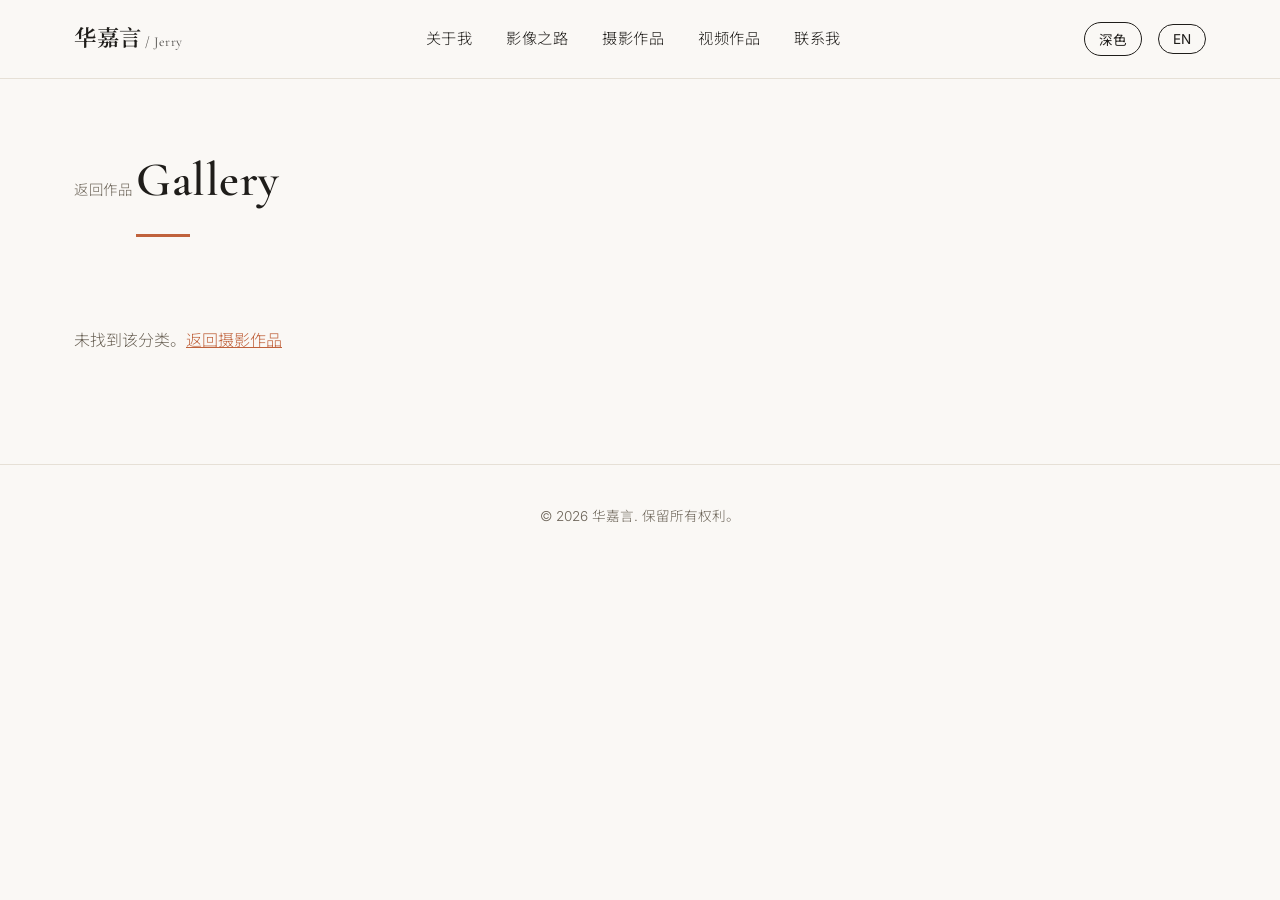
==== gallery.html @ f97c482c "摄影作品改为可点击模块 + 独立相册页 (gallery.html) - 首页摄影板块换成 5 个可点击模块卡片（自然/城市/街拍/端午龙舟/其他） - 点击模块跳转 gallery.html?cat" ====
<!DOCTYPE html>
<html lang="zh">
<head>
  <meta charset="UTF-8" />
  <meta name="viewport" content="width=device-width, initial-scale=1.0" />
  <title>摄影作品 · Jerry</title>
  <meta name="description" content="华嘉言的摄影作品集 · 分类相册" />

  <link rel="preconnect" href="https://fonts.googleapis.com" />
  <link rel="preconnect" href="https://fonts.gstatic.com" crossorigin />
  <link href="https://fonts.googleapis.com/css2?family=Cormorant+Garamond:wght@500;600&family=Inter:wght@300;400;500&family=Noto+Sans+SC:wght@300;400;500&family=Noto+Serif+SC:wght@500;600&display=swap" rel="stylesheet" />

  <link rel="stylesheet" href="css/style.css" />
</head>
<body>

  <div id="app">
  <!-- ============ 顶部导航（与首页一致，链接回首页各板块） ============ -->
  <header class="nav" id="nav">
    <div class="nav__inner">
      <a href="index.html#home" class="nav__logo">华嘉言<span class="nav__logo-en"> / Jerry</span></a>

      <nav class="nav__links" id="navLinks">
        <a href="index.html#about" data-i18n="nav.about">关于我</a>
        <a href="index.html#journey" data-i18n="nav.journey">影像之路</a>
        <a href="index.html#photography" data-i18n="nav.photo">摄影作品</a>
        <a href="index.html#video" data-i18n="nav.video">视频作品</a>
        <a href="index.html#contact" data-i18n="nav.contact">联系我</a>
      </nav>

      <div class="nav__right">
        <button class="theme-toggle" id="themeToggle" aria-label="切换主题">深色</button>
        <button class="lang-toggle" id="langToggle" aria-label="切换语言">EN</button>
        <button class="hamburger" id="hamburger" aria-label="菜单">
          <span></span><span></span><span></span>
        </button>
      </div>
    </div>
  </header>

  <main>
    <!-- ============ 分类相册 ============ -->
    <section class="section gallery-page" id="gallery">
      <div class="container">
        <a class="gallery-back" href="index.html#photography" data-i18n="photo.back">返回作品</a>

        <h2 class="section__title" id="galleryTitle">摄影作品</h2>
        <p class="section__intro" id="galleryIntro"></p>

        <!-- 该分类的全部照片（由 js/gallery.js 按 ?cat=<id> 渲染；支持按城市分子类） -->
        <div class="gallery" id="galleryGrid"></div>

        <!-- 找不到分类时的提示 -->
        <p class="gallery-notfound" id="galleryNotFound" style="display:none">
          未找到该分类。<a href="index.html#photography">返回摄影作品</a>
        </p>
      </div>
    </section>
  </main>

  <!-- ============ 页脚 ============ -->
  <footer class="footer">
    <p data-i18n="footer">© 2026 你的名字. 保留所有权利。</p>
  </footer>
  </div>

  <!-- ============ 点击查看大图 的灯箱 ============ -->
  <div class="lightbox" id="lightbox" aria-hidden="true">
    <img class="lightbox__img" id="lightboxImg" src="" alt="" />
    <span class="lightbox__hint">点击任意处关闭</span>
  </div>

  <!-- 共享脚本：i18n / 主题 / 语言 / 导航（main.js 对首页专属模块做了缺失保护，可在本页安全复用） -->
  <script src="js/gallery-data.js"></script>
  <script src="js/main.js"></script>
  <script src="js/gallery.js"></script>
</body>
</html>
---- css/style.css ----
/* =========================================================
   设计变量：想换配色，只改这里就行
   ========================================================= */
:root {
  --bg: #faf8f5;          /* 暖白背景 */
  --surface: #ffffff;      /* 卡片白 */
  --ink: #1f1d1a;          /* 墨黑正文 */
  --muted: #6b6357;        /* 次要灰棕 */
  --accent: #c0623c;       /* 陶土色点缀 */
  --line: #e6e0d6;         /* 分割线 */
  --maxw: 1180px;
  --serif: "Cormorant Garamond", "Noto Serif SC", serif;
  --sans: "Inter", "Noto Sans SC", system-ui, sans-serif;
}

/* 深色模式配色（通过 <html data-theme="dark"> 切换） */
[data-theme="dark"] {
  --bg: #16140f;
  --surface: #201d18;
  --ink: #f3eee4;
  --muted: #b6aa9a;
  --line: #322e28;
  --accent: #e0895b;
}

/* 深色下导航栏（滚动后）用深底，避免浅底配浅字看不清 */
[data-theme="dark"] .nav.scrolled {
  background: rgba(22,20,15,.9);
  box-shadow: 0 1px 0 var(--line);
}
[data-theme="dark"] .fact { box-shadow: 0 2px 14px rgba(0,0,0,.4); }

/* =========================================================
   基础重置
   ========================================================= */
* { margin: 0; padding: 0; box-sizing: border-box; }

html { scroll-behavior: smooth; }

body {
  font-family: var(--sans);
  background: var(--bg);
  color: var(--ink);
  line-height: 1.7;
  font-weight: 300;
  -webkit-font-smoothing: antialiased;
}

img { max-width: 100%; display: block; }

.container { max-width: var(--maxw); margin: 0 auto; padding: 0 24px; }

/* 章节通用 */
.section { padding: 110px 0; }
.section__title {
  font-family: var(--serif);
  font-size: clamp(2rem, 4vw, 3rem);
  font-weight: 600;
  letter-spacing: .5px;
  margin-bottom: 18px;
  position: relative;
  display: inline-block;
}
.section__title::after {
  content: "";
  display: block;
  width: 54px; height: 3px;
  background: var(--accent);
  margin-top: 12px;
}
.section__intro {
  color: var(--muted);
  max-width: 620px;
  margin-bottom: 48px;
  font-size: 1.05rem;
}

/* =========================================================
   平滑过渡：主题切换 + 语言切换
   ========================================================= */
body, .nav, .nav.scrolled, .section, .fact, .contact, .contact__link,
.footer, .gallery__item, .video-card,
.about__text p, .journey__text, .section__intro, .section__title,
.nav__logo, .nav__links a, .lang-toggle, .theme-toggle {
  transition: background-color .45s ease, color .45s ease,
              border-color .45s ease, box-shadow .45s ease;
}

/* 语言切换：仅对文字做优雅的"上浮 + 淡入 + 去模糊"（用 JS WAAPI 播放，不整页淡入淡出） */
[data-i18n] { transition: color .45s ease; }

/* 主题切换按钮（样式同语言按钮） */
.theme-toggle {
  background: transparent; border: 1px solid rgba(255,255,255,.6);
  color: #fff; padding: 6px 14px; border-radius: 999px;
  font-family: var(--sans); font-size: .85rem; cursor: pointer;
  transition: all .3s ease;
}
.theme-toggle:hover { background: #fff; color: var(--ink); }
.nav.scrolled .theme-toggle { border-color: var(--ink); color: var(--ink); }
.nav.scrolled .theme-toggle:hover { background: var(--ink); color: #fff; }

/* =========================================================
   顶部导航
   ========================================================= */
.nav {
  position: fixed; top: 0; left: 0; right: 0;
  z-index: 100;
  transition: background .35s ease, box-shadow .35s ease;
}
.nav__inner {
  max-width: var(--maxw); margin: 0 auto;
  padding: 20px 24px;
  display: flex; align-items: center; justify-content: space-between;
}
.nav__logo {
  font-family: var(--serif);
  font-size: 1.4rem; font-weight: 600;
  color: #fff; text-decoration: none;
  letter-spacing: .5px;
  transition: color .35s ease;
}
.nav__logo-en { font-size: .85rem; opacity: .8; font-weight: 400; }

.nav__links { display: flex; gap: 34px; }
.nav__links a {
  color: #fff; text-decoration: none;
  font-size: .95rem; letter-spacing: .5px;
  position: relative; transition: color .35s ease;
}
.nav__links a::after {
  content: ""; position: absolute; left: 0; bottom: -6px;
  width: 0; height: 2px; background: var(--accent);
  transition: width .3s ease;
}
.nav__links a:hover::after { width: 100%; }

.nav__right { display: flex; align-items: center; gap: 16px; }
.lang-toggle {
  background: transparent; border: 1px solid rgba(255,255,255,.6);
  color: #fff; padding: 6px 14px; border-radius: 999px;
  font-family: var(--sans); font-size: .85rem; cursor: pointer;
  transition: all .3s ease;
}
.lang-toggle:hover { background: #fff; color: var(--ink); }

/* 滚动后变实底 */
.nav.scrolled { background: rgba(250,248,245,.92); backdrop-filter: blur(10px); box-shadow: 0 1px 0 var(--line); }
.nav.scrolled .nav__logo,
.nav.scrolled .nav__links a { color: var(--ink); }
.nav.scrolled .lang-toggle { border-color: var(--ink); color: var(--ink); }
.nav.scrolled .lang-toggle:hover { background: var(--ink); color: #fff; }

/* 汉堡菜单 */
.hamburger { display: none; flex-direction: column; gap: 5px; background: none; border: none; cursor: pointer; }
.hamburger span { width: 24px; height: 2px; background: #fff; transition: .3s; }
.nav.scrolled .hamburger span { background: var(--ink); }

/* =========================================================
   首屏 Hero · 全屏自动轮播封面（方向 C）
   ========================================================= */
.hero {
  position: relative;
  height: 100vh; min-height: 600px;
  display: flex; align-items: center; justify-content: center;
  overflow: hidden;
}
.hero__slides { position: absolute; inset: 0; }
.hero__slide {
  position: absolute; inset: 0;
  background-size: cover; background-position: center;
  opacity: 0;
  transform: scale(1.02);
  transition: opacity 1.2s ease, transform 7s ease;   /* 缓慢推近 Ken Burns */
}
.hero__slide.is-active { opacity: 1; transform: scale(1.1); }
.hero__slide--nozoom, .hero__slide--nozoom.is-active { transform: scale(1); } /* 第2、3张不放大，保持原比例 */
.hero__scrim {
  position: absolute; inset: 0; z-index: 1;
  background: linear-gradient(to bottom,
    rgba(15,13,10,.30) 0%, rgba(15,13,10,.15) 38%, rgba(15,13,10,.58) 100%);
}
.hero__content {
  position: relative; z-index: 2;
  text-align: center; color: #fff; padding: 0 24px;
  text-shadow: 0 2px 24px rgba(0,0,0,.45);
}
.hero__title {
  font-family: var(--serif); font-weight: 600;
  font-size: clamp(2.6rem, 7vw, 5.5rem); letter-spacing: 1px; line-height: 1.1;
}
.hero__subtitle {
  margin-top: 22px; font-size: clamp(1rem, 2vw, 1.3rem);
  letter-spacing: 2px; font-weight: 300;
}
.hero__scroll {
  position: absolute; left: 50%; bottom: 76px; transform: translateX(-50%);
  z-index: 3; color: #fff; text-decoration: none;
  font-size: .9rem; letter-spacing: 2px; opacity: .9;
  animation: bob 2s infinite; text-shadow: 0 2px 12px rgba(0,0,0,.4);
}
@keyframes bob { 0%,100% { transform: translate(-50%, 0); } 50% { transform: translate(-50%, 8px); } }

/* 轮播底部控件：计数器 / 圆点 / 进度条 */
.hero__footer {
  position: absolute; left: 0; right: 0; bottom: 0; z-index: 3;
  display: flex; align-items: center; justify-content: space-between;
  padding: 18px 32px 22px; color: #fff;
}
.hero__counter { font-size: .82rem; letter-spacing: 2px; opacity: .9; }
.hero__dots { display: flex; gap: 10px; }
.hero__dot {
  width: 9px; height: 9px; padding: 0; border: none; border-radius: 50%;
  background: rgba(255,255,255,.4); cursor: pointer;
  transition: background .3s ease, transform .3s ease;
}
.hero__dot.is-active { background: #fff; transform: scale(1.3); }
.hero__progress { position: absolute; left: 0; right: 0; bottom: 0; height: 3px; background: rgba(255,255,255,.2); }
.hero__bar { display: block; height: 100%; width: 0; background: var(--accent); }

@media (max-width: 640px) {
  .hero__footer { padding: 14px 18px 18px; }
  .hero__scroll { bottom: 66px; }
}

/* =========================================================
   关于我
   ========================================================= */
.about__grid { display: grid; grid-template-columns: 1.4fr 1fr; gap: 56px; align-items: start; }
.about__text p { margin-bottom: 18px; font-size: 1.08rem; color: var(--ink); }

/* 影像之路 */
.journey__text { max-width: 780px; font-size: 1.08rem; color: var(--ink); }

/* 影像之路 · 互动时间线（竖排） */
.timeline {
  display: grid; grid-template-columns: 250px 1fr; gap: 44px;
  margin-top: 36px; align-items: start;
}
.timeline__nav {
  position: relative;
  border-left: 2px solid var(--line);
  margin-left: 6px;
}
.timeline__progress {
  position: absolute; left: -1px; top: 0; width: 2px;
  background: var(--accent); height: 0;
  transition: height .6s cubic-bezier(.22,.61,.36,1);
}
.timeline__node {
  position: relative;
  display: flex; flex-direction: column; align-items: flex-start; gap: 2px;
  width: 100%; text-align: left; cursor: pointer;
  padding: 16px 0 16px 24px;
  background: none; border: none;
  font-family: var(--sans); color: var(--muted);
}
.timeline__node:hover { color: var(--ink); }
.timeline__dot {
  position: absolute; left: -7px; top: 22px;
  width: 14px; height: 14px; border-radius: 50%;
  background: var(--surface); border: 2px solid var(--line);
  transition: all .35s ease;
}
.timeline__node.is-active .timeline__dot {
  border-color: var(--accent); background: var(--accent);
  transform: scale(1.25);
  box-shadow: 0 0 0 6px rgba(192,98,60,.18);
}
.timeline__node.is-active { color: var(--ink); }
.timeline__year { font-size: .78rem; letter-spacing: 1px; opacity: .85; }
.timeline__label { font-size: 1.05rem; letter-spacing: .5px; }

.timeline__panel {
  background: var(--surface); border: 1px solid var(--line);
  border-radius: 16px; padding: 22px;
  display: flex; gap: 24px; align-items: flex-start;
}
.timeline__media { flex: 0 0 340px; min-width: 0; display: flex; flex-direction: column; gap: 10px; }
.timeline__frame {
  position: relative;
  width: 100%;
  height: 0;
  padding-top: 75%;   /* 4:3，永远不受内层图片影响 */
  overflow: hidden;
  border-radius: 12px;
  background: var(--line);
}
.timeline__frame img {
  position: absolute; inset: 0;
  width: 100%; height: 100%;
  object-fit: cover;
  transform-origin: center;
}
.timeline__thumbs { display: flex; gap: 8px; flex-wrap: nowrap; overflow-x: auto; padding-bottom: 4px; }
.timeline__thumb {
  flex: 0 0 auto; width: 74px; height: 56px; padding: 0; border: 2px solid transparent;
  border-radius: 8px; overflow: hidden; cursor: pointer; background: var(--line);
  transition: border-color .25s ease, transform .25s ease;
}
.timeline__thumb img { width: 100%; height: 100%; object-fit: cover; }
.timeline__thumb.is-active { border-color: var(--accent); transform: translateY(-2px); }
.timeline__body { flex: 1; min-width: 0; }
.timeline__body .timeline__year { font-family: var(--serif); color: var(--accent); font-size: 1.15rem; letter-spacing: 1px; opacity: 1; }
.timeline__heading { font-family: var(--serif); font-weight: 600; font-size: clamp(1.4rem, 3vw, 2rem); margin: 6px 0 14px; line-height: 1.2; }
.timeline__text { color: var(--muted); font-size: 1.02rem; line-height: 1.85; }
@keyframes kenburns { from { transform: scale(1); } to { transform: scale(1.07); } }
@keyframes fadeUp { from { opacity: 0; transform: translateY(14px); } to { opacity: 1; transform: none; } }

@media (max-width: 760px) {
  .timeline { grid-template-columns: 1fr; gap: 22px; }
  /* 修复 flex 子项 min-width:auto 导致面板被缩略图固有宽撑出视口（2023 等多图年份） */
  .timeline__panel, .timeline__media, .timeline__body { min-width: 0; }
  /* 移动端：时间轴竖线居中于屏幕，年份节点居中其上；图片+文字在其下方 */
  .timeline__nav { margin-left: 0; border-left: none; align-items: center; }
  .timeline__nav::before {
    content: ""; position: absolute; left: 50%; top: 8px; bottom: 8px;
    width: 2px; transform: translateX(-50%); background: var(--line);
  }
  .timeline__progress { left: 50%; transform: translateX(-50%); }
  /* 移动端：圆点保持在中央竖线上，年份移到圆点右手（不再压在圆点下方） */
  .timeline__node { flex-direction: column; align-items: stretch; padding: 12px 0; width: 100%; }
  .timeline__dot { left: 50%; top: 50%; transform: translate(-50%, -50%); }
  .timeline__node.is-active .timeline__dot { transform: translate(-50%, -50%) scale(1.25); }
  .timeline__year { display: block; margin-left: calc(50% + 10px); text-align: left; }
  .timeline__panel { flex-direction: column; padding: 18px; }
  /* 手机端：图文物料整体等比缩小一点点，位置（顶部、上下排列）保持不变 */
  .timeline__media { flex: 0 0 auto; width: 94%; margin: 0 auto; }
  .timeline__thumb { width: 66px; height: 50px; }
  .timeline__body .timeline__year { font-size: 1.05rem; }
  .timeline__heading { font-size: 1.4rem; margin: 4px 0 10px; }
  .timeline__text { font-size: .95rem; line-height: 1.7; }
}
.about__facts { display: grid; grid-template-columns: repeat(3, 1fr); gap: 18px; }
.fact {
  background: var(--surface); border: 1px solid var(--line);
  border-radius: 14px; padding: 22px 20px;
  display: flex; flex-direction: column; gap: 6px;
  box-shadow: 0 2px 10px rgba(0,0,0,.05);
}
.fact__label { font-size: .8rem; letter-spacing: 1px; color: var(--muted); text-transform: uppercase; }
.fact__value { font-family: var(--serif); font-size: 1.5rem; font-weight: 600; color: var(--accent); }

/* =========================================================
   摄影作品 · 瀑布流
   ========================================================= */
.gallery { column-count: 3; column-gap: 18px; }
.gallery__item { margin: 0 0 18px; break-inside: avoid; border-radius: 10px; overflow: hidden; background: var(--line); }
.gallery__item img { width: 100%; transition: transform .5s ease; }
.gallery__item:hover img { transform: scale(1.04); }

/* 摄影作品 · 分类模块卡片（点击跳转到 gallery.html 单独页面） */
.gallery-modules {
  display: grid;
  grid-template-columns: repeat(3, 1fr);
  gap: 22px;
  margin-top: 36px;
}
.gallery-module {
  display: block;
  text-decoration: none;
  color: var(--ink);
  background: var(--surface);
  border: 1px solid var(--line);
  border-radius: 16px;
  overflow: hidden;
  transition: transform .4s cubic-bezier(.22,.61,.36,1), box-shadow .4s ease, border-color .4s ease;
}
.gallery-module:hover {
  transform: translateY(-6px);
  box-shadow: 0 18px 40px rgba(0,0,0,.12);
  border-color: var(--accent);
}
.gallery-module__cover {
  position: relative;
  width: 100%;
  height: 0;
  padding-top: 66%;   /* 封面 3:2 比例，永远不受内层图片影响 */
  overflow: hidden;
  background: var(--line);
}
.gallery-module__cover img {
  position: absolute; inset: 0;
  width: 100%; height: 100%;
  object-fit: cover;
  transition: transform .6s ease;
}
.gallery-module:hover .gallery-module__cover img { transform: scale(1.06); }
.gallery-module__body {
  display: flex; align-items: center; justify-content: space-between;
  gap: 12px; padding: 18px 20px;
}
.gallery-module__title { font-family: var(--serif); font-size: 1.25rem; font-weight: 600; letter-spacing: .5px; }
.gallery-module__more { font-size: .88rem; color: var(--accent); letter-spacing: .5px; white-space: nowrap; }
@media (max-width: 860px) { .gallery-modules { grid-template-columns: repeat(2, 1fr); } }
@media (max-width: 520px) { .gallery-modules { grid-template-columns: 1fr; } }

/* 摄影作品 · 分类相册详情页（gallery.html） */
.gallery-page { padding-top: 140px; }
.gallery-back {
  display: inline-block; margin-bottom: 22px;
  font-size: .9rem; letter-spacing: .5px; color: var(--muted);
  text-decoration: none; transition: color .3s ease;
}
.gallery-back:hover { color: var(--accent); }
.gallery__group {
  font-family: var(--sans); font-size: .82rem; letter-spacing: 1.5px;
  text-transform: uppercase; color: var(--accent);
  margin: 28px 0 14px; padding-bottom: 6px; border-bottom: 1px solid var(--line);
}
.gallery__group:first-of-type { margin-top: 8px; }
.gallery__item { animation: fadeUp .6s ease both; cursor: zoom-in; }
.gallery-notfound { color: var(--muted); margin-top: 24px; }
.gallery-notfound a { color: var(--accent); }

/* 灯箱：点击照片查看大图 */
.lightbox {
  position: fixed; inset: 0; z-index: 200;
  display: none; align-items: center; justify-content: center;
  background: rgba(10,8,6,.92); padding: 40px; cursor: zoom-out;
}
.lightbox.is-open { display: flex; animation: fadeIn .3s ease; }
.lightbox__img {
  max-width: 100%; max-height: 100%;
  border-radius: 8px; box-shadow: 0 20px 60px rgba(0,0,0,.5);
  object-fit: contain;
}
.lightbox__hint {
  position: absolute; bottom: 22px; left: 50%; transform: translateX(-50%);
  color: rgba(255,255,255,.7); font-size: .8rem; letter-spacing: 1px;
}
@keyframes fadeIn { from { opacity: 0; } to { opacity: 1; } }

@media (max-width: 860px) {
  .gallery-page { padding-top: 110px; }
}

/* =========================================================
   视频作品
   ========================================================= */
.video-featured { margin-bottom: 26px; }
.video-grid { display: grid; grid-template-columns: 1fr 1fr; gap: 22px; }
.video-card {
  position: relative; border-radius: 14px; overflow: hidden;
  cursor: pointer; background: #1d1b18;
}
.video-card__poster { width: 100%; height: 100%; object-fit: cover; transition: transform .6s ease; }
.video-card:hover .video-card__poster { transform: scale(1.05); }
.video-card--featured { aspect-ratio: 16 / 9; }
.video-card:not(.video-card--featured) { aspect-ratio: 16 / 9; }
.video-card__play {
  position: absolute; top: 50%; left: 50%; transform: translate(-50%,-50%);
  width: 72px; height: 72px; border-radius: 50%;
  background: rgba(255,255,255,.9); border: none; color: var(--ink);
  font-size: 1.4rem; cursor: pointer;
  display: flex; align-items: center; justify-content: center;
  transition: transform .3s ease, background .3s ease;
}
.video-card__play:hover { transform: translate(-50%,-50%) scale(1.1); background: #fff; }
.video-card__caption {
  position: absolute; left: 18px; bottom: 16px;
  color: #fff; font-size: .95rem; letter-spacing: .5px;
  background: rgba(0,0,0,.35); padding: 6px 12px; border-radius: 8px;
}

/* 视频作品 · 分块（学校宣传 / 纪录片 / 跨年片） */
.video-group { margin-top: 38px; }
.video-group__title { font-family: var(--serif); font-weight: 600; font-size: clamp(1.25rem, 3vw, 1.7rem); margin-bottom: 16px; }
.video-group__note { color: var(--muted); margin: -4px 0 18px; font-size: .98rem; }
.newyear-row { display: grid; grid-template-columns: repeat(4, 1fr); gap: 16px; }
.video-card--year .video-card__caption { font-family: var(--serif); font-size: 1.1rem; letter-spacing: 1px; }
@media (max-width: 760px) { .newyear-row { grid-template-columns: repeat(2, 1fr); } }

/* =========================================================
   联系我
   ========================================================= */
.contact { text-align: center; background: var(--surface); border-top: 1px solid var(--line); }
.contact__inner { max-width: 720px; }
.contact .section__title::after { margin-left: auto; margin-right: auto; }
.contact__links { display: flex; justify-content: center; flex-wrap: wrap; gap: 16px; }
.contact__link {
  display: inline-block; padding: 12px 28px;
  border: 1px solid var(--ink); border-radius: 999px;
  color: var(--ink); text-decoration: none; font-size: .95rem;
  letter-spacing: .5px; transition: all .3s ease;
}
.contact__link:hover { background: var(--accent); border-color: var(--accent); color: #fff; }

/* =========================================================
   页脚
   ========================================================= */
.footer { text-align: center; padding: 40px 24px; color: var(--muted); font-size: .85rem; border-top: 1px solid var(--line); }

/* =========================================================
   滚动渐显动画（初始隐藏，JS 加 .visible 后显示）
   ========================================================= */
.reveal { opacity: 0; transform: translateY(28px); transition: opacity .8s ease, transform .8s ease; }
.reveal.visible { opacity: 1; transform: none; }

/* =========================================================
   响应式（手机 / 平板）
   ========================================================= */
@media (max-width: 860px) {
  .about__grid { grid-template-columns: 1fr; gap: 36px; }
  .gallery { column-count: 2; }
  .video-grid { grid-template-columns: 1fr; }

  .nav__links {
    position: fixed; top: 0; right: 0; height: 100vh; width: 70%;
    background: var(--bg); flex-direction: column; justify-content: center;
    gap: 28px; padding: 40px; transform: translateX(100%);
    transition: transform .35s ease; box-shadow: -10px 0 40px rgba(0,0,0,.08);
  }
  .nav__links.open { transform: translateX(0); }
  .nav__links a { color: var(--ink); font-size: 1.2rem; }
  .hamburger { display: flex; }
  .section { padding: 80px 0; }
}

@media (max-width: 520px) {
  .gallery { column-count: 1; }
  .about__facts { grid-template-columns: 1fr; }
}
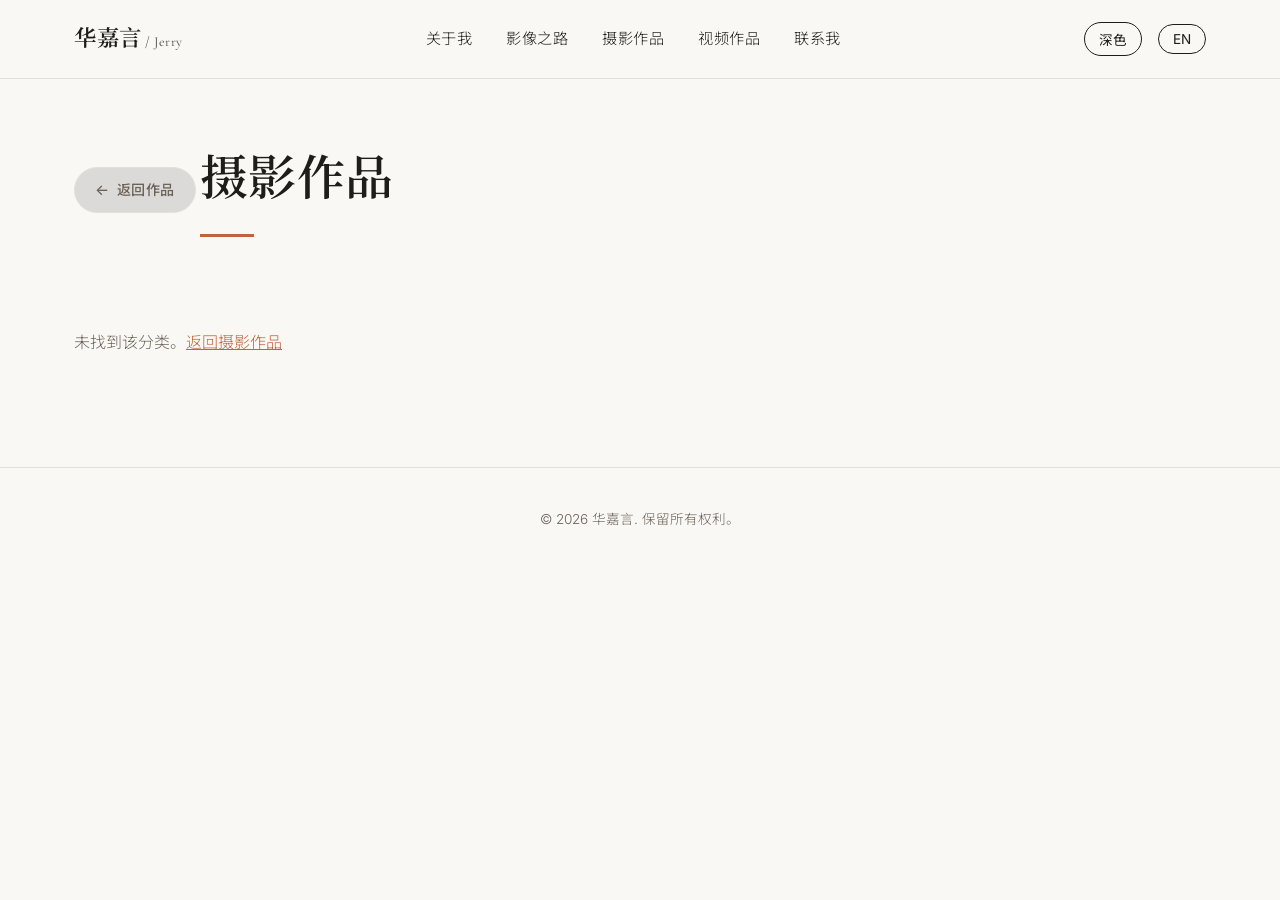
==== commit 0d2ea228: "feat(gallery): 城市风景/自然风景按城市分类 + 交互式城市索引条；修复 window.i18n 未暴露导致文案掉英文" ====
--- a/gallery.html
+++ b/gallery.html
@@ -47,6 +47,9 @@
         <h2 class="section__title" id="galleryTitle">摄影作品</h2>
         <p class="section__intro" id="galleryIntro"></p>
 
+        <!-- 城市索引条：仅含多座城市的分类（城市风景 / 自然风景）自动出现，点击城市名筛选照片 -->
+        <nav class="city-index" id="cityIndex" aria-label="按城市筛选"></nav>
+
         <!-- 该分类的全部照片（由 js/gallery.js 按 ?cat=<id> 渲染；支持按城市分子类） -->
         <div class="gallery" id="galleryGrid"></div>
 
--- a/css/style.css
+++ b/css/style.css
@@ -290,6 +290,8 @@
   position: absolute; inset: 0;
   width: 100%; height: 100%;
   object-fit: cover;
+  /* 默认锚定底部：竖图也能露出主体（摄影师 / 前景），不会被居中裁切掉 */
+  object-position: center bottom;
   transform-origin: center;
 }
 .timeline__thumbs { display: flex; gap: 8px; flex-wrap: nowrap; overflow-x: auto; padding-bottom: 4px; }
@@ -398,11 +400,24 @@
 /* 摄影作品 · 分类相册详情页（gallery.html） */
 .gallery-page { padding-top: 140px; }
 .gallery-back {
-  display: inline-block; margin-bottom: 22px;
-  font-size: .9rem; letter-spacing: .5px; color: var(--muted);
-  text-decoration: none; transition: color .3s ease;
-}
-.gallery-back:hover { color: var(--accent); }
+  display: inline-flex; align-items: center; gap: .5em;
+  margin-bottom: 44px; padding: 10px 20px;
+  font-size: .88rem; letter-spacing: .5px; font-weight: 500; color: var(--muted);
+  text-decoration: none; background: color-mix(in srgb, var(--bg) 88%, #000);
+  border: 1px solid var(--line); border-radius: 999px;
+  transition: color .3s ease, border-color .3s ease, background .3s ease, transform .3s ease, box-shadow .3s ease;
+}
+.gallery-back::before {
+  content: "\2190"; font-size: 1.05em; line-height: 1;
+  transition: transform .3s ease;
+}
+.gallery-back:hover {
+  color: var(--accent); border-color: var(--accent);
+  background: rgba(192,98,60,.07);
+  box-shadow: 0 4px 14px rgba(192,98,60,.12);
+  transform: translateX(-2px);
+}
+.gallery-back:hover::before { transform: translateX(-3px); }
 .gallery__group {
   font-family: var(--sans); font-size: .82rem; letter-spacing: 1.5px;
   text-transform: uppercase; color: var(--accent);
@@ -412,6 +427,33 @@
 .gallery__item { animation: fadeUp .6s ease both; cursor: zoom-in; }
 .gallery-notfound { color: var(--muted); margin-top: 24px; }
 .gallery-notfound a { color: var(--accent); }
+
+/* 城市索引条（城市风景 / 自然风景 分类内按城市筛选） */
+.city-index {
+  display: flex; flex-wrap: wrap; gap: 6px 22px;
+  margin: 0 0 42px; padding: 0 0 16px; border-bottom: 1px solid var(--line);
+}
+.city-chip {
+  position: relative; appearance: none; background: none; border: 0;
+  padding: 4px 2px; cursor: pointer;
+  font-family: var(--serif); font-size: 1.2rem; font-weight: 500;
+  color: var(--muted); letter-spacing: .5px; line-height: 1.2;
+  transition: color .3s ease;
+}
+.city-chip::after {
+  content: ""; position: absolute; left: 0; right: 0; bottom: -3px;
+  height: 2px; background: var(--accent);
+  transform: scaleX(0); transform-origin: left center;
+  transition: transform .35s cubic-bezier(.4, 0, .2, 1);
+}
+.city-chip:hover { color: var(--ink); }
+.city-chip:hover::after { transform: scaleX(.5); }
+.city-chip.is-active { color: var(--accent); }
+.city-chip.is-active::after { transform: scaleX(1); }
+
+/* 切换城市时网格淡出/淡入 */
+.gallery { transition: opacity .25s ease, transform .25s ease; }
+.gallery.is-switching { opacity: 0; transform: translateY(8px); }
 
 /* 灯箱：点击照片查看大图 */
 .lightbox {
